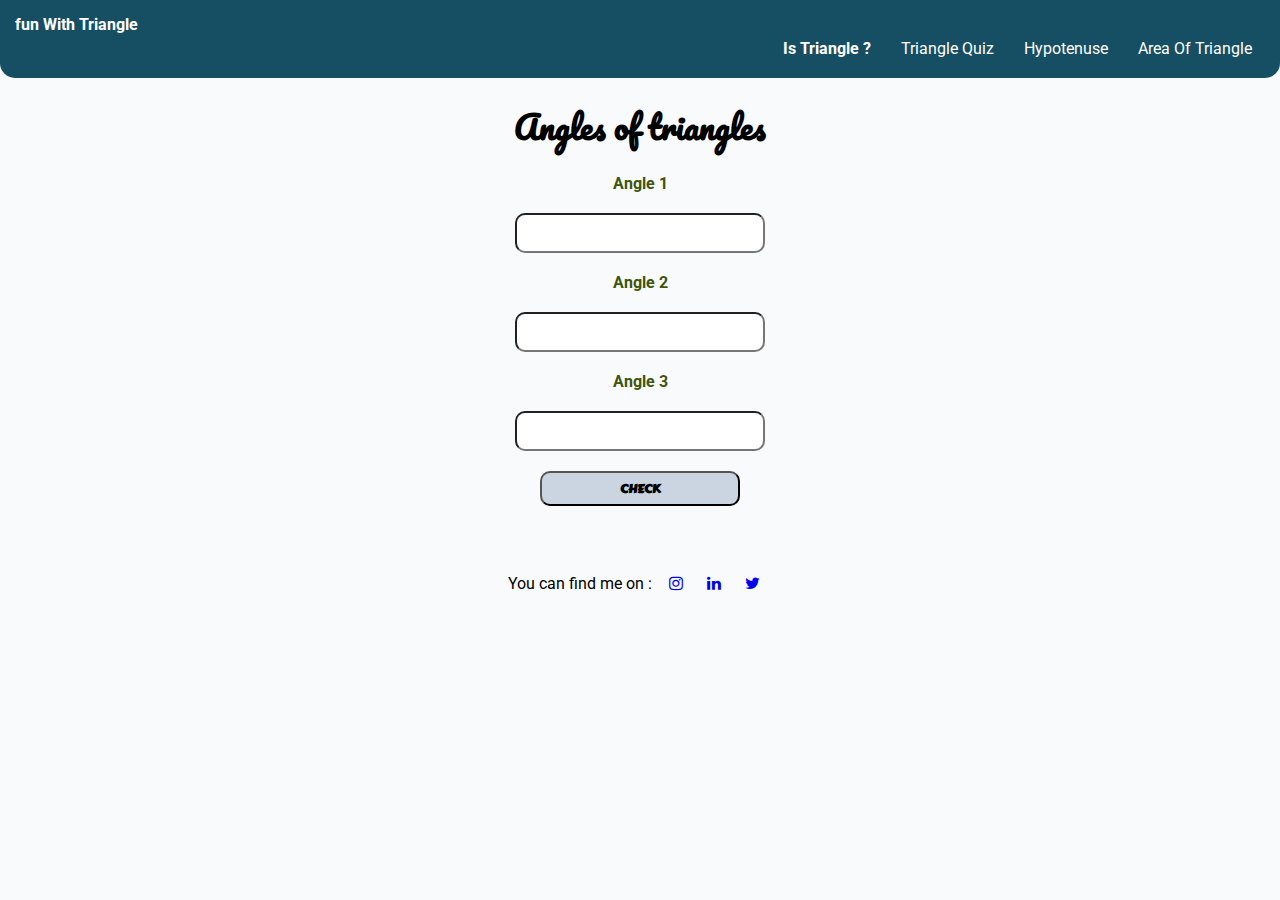
==== index.html @ c84588bf "created a application fun with triangle" ====
<!DOCTYPE html>
<html lang="en">
  <head>
    <meta charset="UTF-8" />
    <meta http-equiv="X-UA-Compatible" content="IE=edge" />
    <meta name="viewport" content="width=device-width, initial-scale=1.0" />
    <title>Is Triangle?</title>
    <link rel="stylesheet" href="/style.css">
    <link rel="stylesheet" href="https://cdnjs.cloudflare.com/ajax/libs/font-awesome/4.7.0/css/font-awesome.min.css">
  </head>
  <body>
    <nav class="navigation container">
      <div class="nav-brand">fun With Triangle</div>
      <ul class="non-bullets list-inline nav-pills">
        <li><a href="/index.html" class="link active">Is Triangle ?</a></li>
        <li><a href="/triangleQuiz.html" target="_blank" class="link">Triangle Quiz</a></li>
        <li><a href="/hypotenuse.html" target="_blank" class="link ">Hypotenuse</a></li>
        <li><a href="/areaOfTriangle.html" target="_blank" class="link">Area Of Triangle</a></li>
      </ul>
    </nav>

    <main>
      <h1>Angles of triangles</h1>
      <label for="angle-1">Angle 1</label>
    <input id="angle-1" type="number" class="User-input"/>
    <label for="angle-2">Angle 2</label>
    <input id="angle-2" type="number"class="User-input" />
    <label for="angle-3">Angle 3</label>
    <input id="angle-3" type="number" class="User-input"/>
    <button id="angle-check" type="button">CHECK</button>
    <h2 class="angle-output-check"></h2>
    </main>
    <footer>
      <div>
        You can find me on :
        <ul>
          <li>
              <a href="https://www.instagram.com/steppingbeyond_/" target="_blank" class="link fa fa-instagram"></a>
          </li>
          <li>
              <a href="https://www.linkedin.com/in/kirti2714/" target="_blank" class="link fa fa-linkedin"></a>
          </li>
          <li>
              <a href="https://twitter.com/KirtiSi70062355" target="_blank" class="link fa fa-twitter"></a>
          </li>
        </ul>
      </div>
      
    </footer>
  </body>
  <script src="/JS/isTriangle.js"></script>
</html>
---- style.css ----
@import url('https://fonts.googleapis.com/css2?family=Roboto:ital,wght@1,300&display=swap');
@import url('https://fonts.googleapis.com/css2?family=Pacifico&display=swap');
@import url('https://fonts.googleapis.com/css2?family=Carter+One&display=swap');

:root {
     --primary-color: #164e63;
    --button-color: #cbd5e1;
    --background-light: #f8fafc;
    --input-text-color:#3D550C;
}

* {
    box-sizing: border-box;
    margin: 0;
    padding: 0;
}

body {
    font-family: 'Roboto', sans-serif;
    background-color: var(--background-light);
}

p {
    text-align: center;
    padding: 6px;
}

h2,h3,h4 {
    margin: 15px;
    text-align: center;
}

.output-err{
    color: red;
    text-align: center;
}
h1 {
    text-align: center;
    font-family: 'Pacifico', cursive;
}

.non-bullets {
    list-style: none;
}

.list-inline li {
    display: inline;
    padding: 0rem 0.5rem;
}


.navigation {
    background-color: var(--primary-color);
    padding: 15px;
    border-top: 50px;
    border-bottom-left-radius: 15px;
    border-bottom-right-radius: 15px;
}

.nav-brand {
    font-weight: bolder;
    color: white;
}

.navigation .nav-pills {
    text-align: right;
}

.navigation .link {
    color: white;
}

.navigation .active {
    font-weight: bold;
}

.link {
    display: inline-block;
    border-radius: 50px;
    padding: 5px;
    text-decoration: none;
}

label {
    color: var(--input-text-color);
    margin: 0.5rem 0 0.5rem;
    display: block;
    text-align: center;
    font-weight: 700;
}

h1 {
    margin: 20px;
    text-align: center;

}

.User-input {

    text-align: center;
    border-radius: 10px;
    height: 40px;
    width: 250px;
    display: block;
    margin: 20px auto;
}

button {
    font-family: 'Carter One', cursive;
    font-weight: 600;
    background-color: var(--button-color);
    margin: 2rem auto;
    display: block;
    margin: auto;
    height: 35px;
    width: 200px;
    border-radius: 10px;
}

h2 {
    margin: 10px;
    text-align: center;
    padding: 2px;
}

/* footer css */
footer {
    height: 100px;
    text-align: center;
    padding: 40px;
}

#question-bank {
    margin: 1rem auto;
    max-width: 600px;
    text-align: center;
    /* padding: 3px; */
}

#question-bank label {
    display: inline;
    margin: auto;
    text-align: center;
    padding: 10px;
}

footer li {
    padding: 5px;
    display: inline;
    list-style: none;
}

footer a {
    text-decoration: none;
}

footer ul {
    padding: 3px;
    display: inline;
}
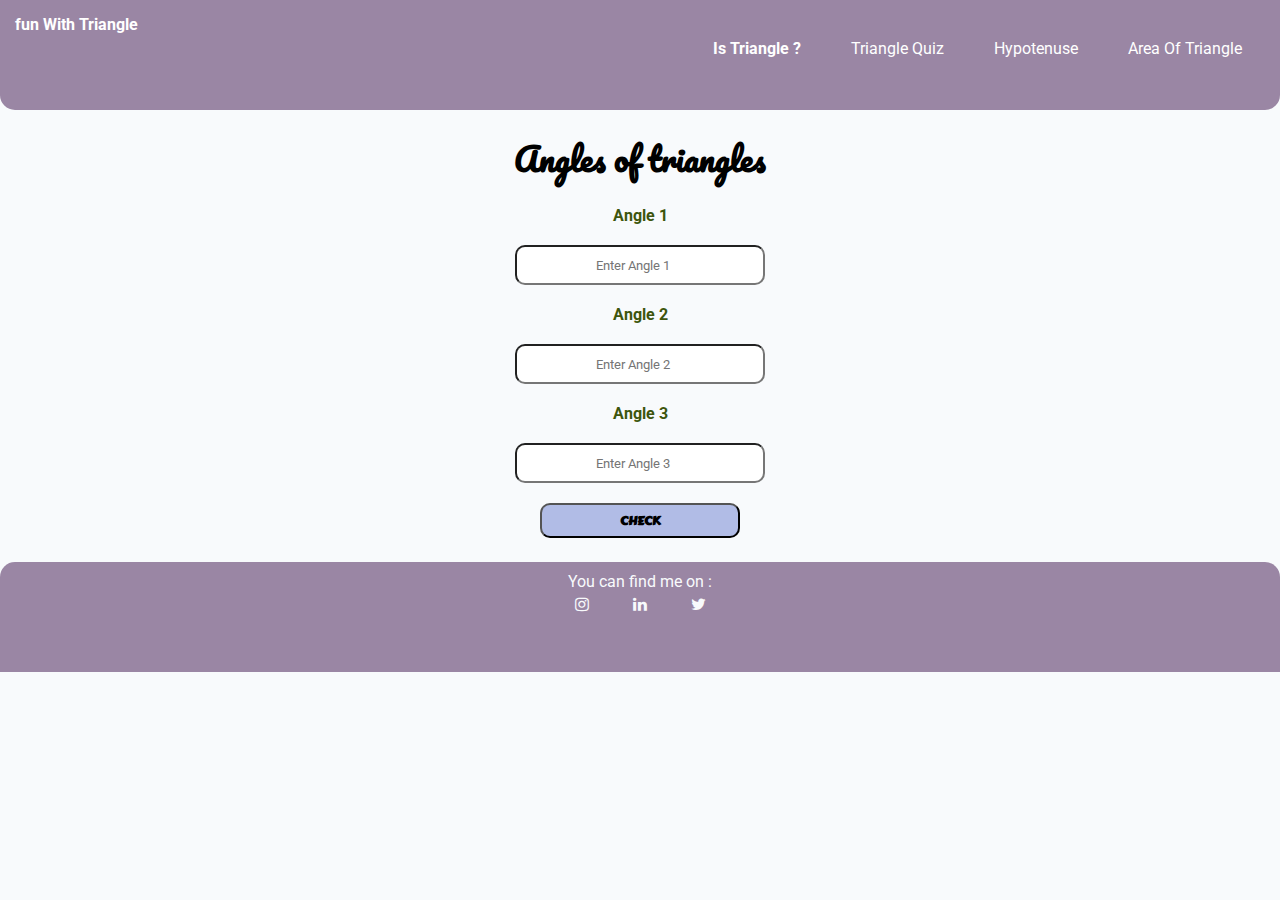
==== commit 31703f83: "updated color for nav and footer" ====
--- a/index.html
+++ b/index.html
@@ -22,11 +22,11 @@
     <main>
       <h1>Angles of triangles</h1>
       <label for="angle-1">Angle 1</label>
-    <input id="angle-1" type="number" class="User-input"/>
+    <input id="angle-1" type="number" class="User-input" placeholder="Enter Angle 1"/>
     <label for="angle-2">Angle 2</label>
-    <input id="angle-2" type="number"class="User-input" />
+    <input id="angle-2" type="number"class="User-input" placeholder="Enter Angle 2"/>
     <label for="angle-3">Angle 3</label>
-    <input id="angle-3" type="number" class="User-input"/>
+    <input id="angle-3" type="number" class="User-input" placeholder="Enter Angle 3"/>
     <button id="angle-check" type="button">CHECK</button>
     <h2 class="angle-output-check"></h2>
     </main>
--- a/style.css
+++ b/style.css
@@ -3,8 +3,8 @@
 @import url('https://fonts.googleapis.com/css2?family=Carter+One&display=swap');
 
 :root {
-     --primary-color: #164e63;
-    --button-color: #cbd5e1;
+     --primary-color: #9A86A4;
+    --button-color: #B1BCE6;
     --background-light: #f8fafc;
     --input-text-color:#3D550C;
 }
@@ -18,6 +18,9 @@
 body {
     font-family: 'Roboto', sans-serif;
     background-color: var(--background-light);
+}
+input{
+    font-family: inherit;
 }
 
 p {
@@ -50,6 +53,7 @@
 
 
 .navigation {
+    height: 110px;
     background-color: var(--primary-color);
     padding: 15px;
     border-top: 50px;
@@ -106,6 +110,7 @@
 }
 
 button {
+    cursor: pointer;
     font-family: 'Carter One', cursive;
     font-weight: 600;
     background-color: var(--button-color);
@@ -123,13 +128,6 @@
     padding: 2px;
 }
 
-/* footer css */
-footer {
-    height: 100px;
-    text-align: center;
-    padding: 40px;
-}
-
 #question-bank {
     margin: 1rem auto;
     max-width: 600px;
@@ -144,17 +142,26 @@
     padding: 10px;
 }
 
-footer li {
+
+footer{
+    text-align: center ;
+    color: var(--background-light);
+    background-color: var(--primary-color);
+    padding: 10px;
+
+    border-top-left-radius: 15px;
+    border-top-right-radius: 15px;
+    height: 110px;
+}
+
+li {
+    margin: 10px;
     padding: 5px;
     display: inline;
     list-style: none;
 }
 
-footer a {
+footer div,.link {
     text-decoration: none;
-}
-
-footer ul {
-    padding: 3px;
-    display: inline;
+    color:var(--background-light);
 }